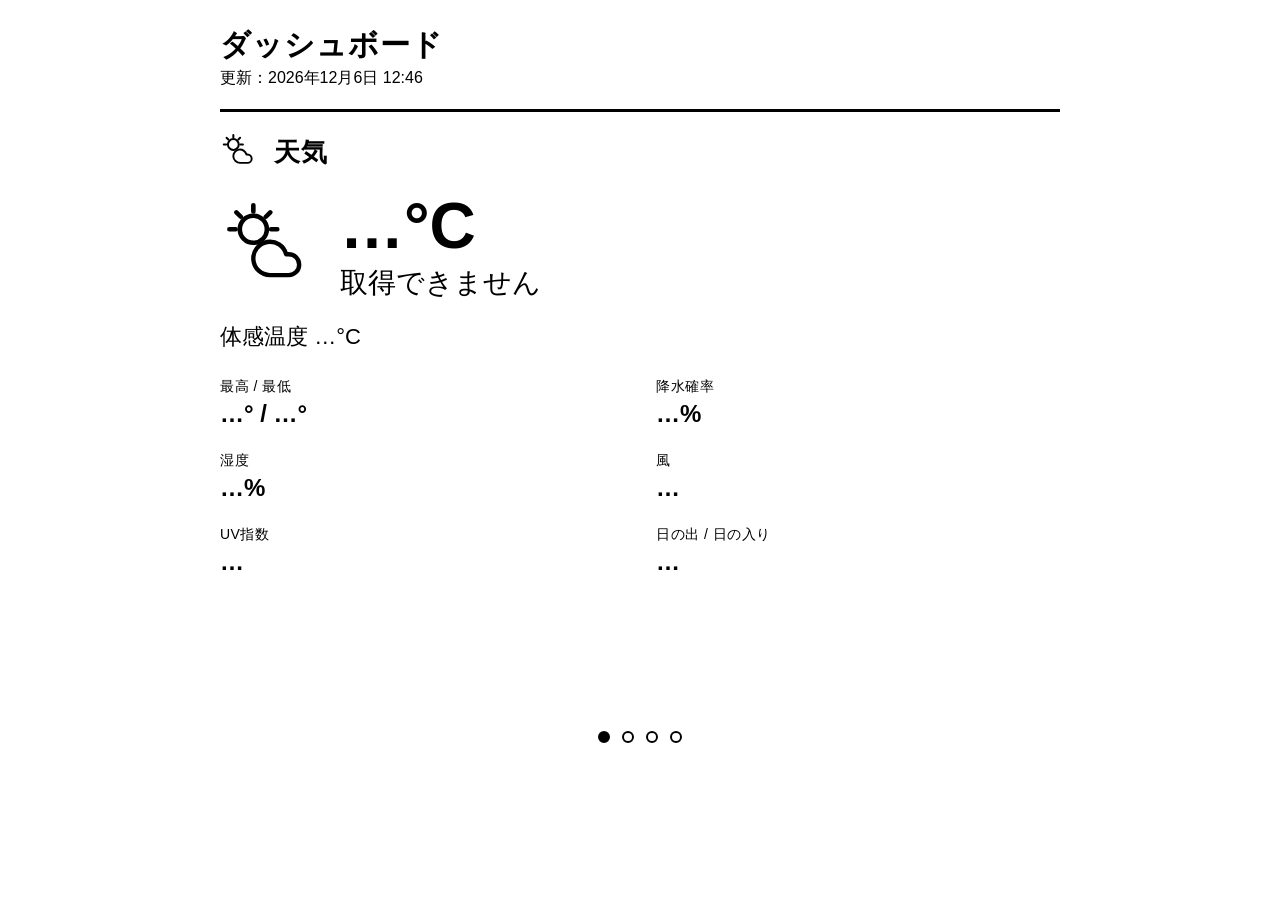
==== web/dashboard.html @ ea4fca91 "Only alert within a 5-10 min arrival window, not <=5 min A train under 5 min out isn't catchable any" ====
<!doctype html>
<html lang="ja">
<head>
  <meta charset="utf-8">
  <!-- Kindle Paperwhite (12th gen, 2024): 7" e-ink, 1264 x 1680 @ 300ppi, portrait -->
  <meta name="viewport" content="width=device-width, initial-scale=1, viewport-fit=cover">
  <title>ダッシュボード</title>
  <link rel="icon" href="data:image/svg+xml,%3Csvg xmlns='http://www.w3.org/2000/svg' viewBox='0 0 32 32'%3E%3Crect width='32' height='32' rx='4' fill='%23000'/%3E%3Crect x='6' y='7' width='8' height='8' rx='1.5' fill='none' stroke='%23fff' stroke-width='2'/%3E%3Cpath d='M18 9h9M18 13h9' stroke='%23fff' stroke-width='2' stroke-linecap='round'/%3E%3Cpath d='M18 20h9M18 24h9' stroke='%23fff' stroke-width='2' stroke-linecap='round'/%3E%3Cpath d='M6 21l2 2 4-5' fill='none' stroke='%23fff' stroke-width='2' stroke-linecap='round' stroke-linejoin='round'/%3E%3C/svg%3E">
  <style>
    /*
      E-ink first. No greys that matter, no colour, no animation, no reflow churn.
      Pure #000 on #fff, hairlines for structure, big type for a 300ppi panel read
      at arm's length. System sans only — the Kindle browser can't fetch web fonts.
    */
    :root {
      --ink: #000;
      --paper: #fff;
      --line: #000;
      --hair: #9a9a9a;      /* faint row dividers — dithers to a light dot pattern */
      --pad: 30px;
    }

    * { box-sizing: border-box; -webkit-tap-highlight-color: transparent; }

    html, body {
      margin: 0;
      background: var(--paper);
      color: var(--ink);
      font-family: "Helvetica Neue", Helvetica, Arial, "Liberation Sans", sans-serif;
      -webkit-font-smoothing: none;   /* crisper edges on e-ink */
      text-rendering: optimizeLegibility;
    }

    /* Page = the printed sheet inside a hard black frame, matching the mockup. */
    .sheet {
      max-width: 780px;
      margin: 0 auto;
      min-height: 100vh;
      padding: var(--pad) var(--pad) 20px;
      display: flex;
      flex-direction: column;
    }

    /* ---------- Masthead ---------- */
    .masthead h1 {
      margin: 0;
      font-size: 30px;
      line-height: 1;
      font-weight: 800;
      letter-spacing: 1px;
    }
    .masthead .updated {
      margin: 8px 0 0;
      font-size: 16px;
      font-weight: 400;
    }

    .rule { border: 0; border-top: 3px solid var(--line); margin: 20px 0; }

    /* Commute-mode alert: a train is due within 5 min. Inverted (black on
       white becomes white on black) so it reads as a distinct, urgent block
       even on e-ink's flat contrast, and sits above the rotating panels so
       it's visible no matter which of the two commute panels is showing. */
    .alert {
      display: flex; align-items: center; gap: 14px;
      background: var(--ink); color: var(--paper);
      padding: 14px 18px; margin: 0 0 20px;
      font-size: 22px; font-weight: 800;
    }
    .alert[hidden] { display: none; }
    .alert-badge {
      flex: none; font-size: 14px; font-weight: 800; letter-spacing: 1px;
      border: 1.5px solid var(--paper); border-radius: 4px; padding: 3px 8px;
    }

    /* ---------- Rotator: one full-width panel visible at a time ---------- */
    #panels { flex: 1 1 auto; position: relative; }
    .panel { display: none; }
    .panel.active {
      display: block;
      max-height: calc(100vh - 260px);
      overflow-y: auto;
      -webkit-overflow-scrolling: touch;
    }

    .panel-head {
      display: flex;
      align-items: center;
      gap: 14px;
      margin-bottom: 22px;
    }
    .panel-head .ico { width: 40px; height: 40px; flex: none; }
    .panel-head h2 {
      margin: 0;
      font-size: 26px;
      font-weight: 800;
      letter-spacing: .5px;
    }

    /* Weather */
    .weather { display: flex; align-items: center; gap: 20px; }
    .weather .big-ico { width: 100px; height: 100px; flex: none; }
    .weather .temp { font-size: 64px; font-weight: 800; line-height: 1; }
    .weather .cond { font-size: 28px; margin-top: 6px; }
    .wx-feels { font-size: 22px; margin-top: 20px; }

    .wx-grid {
      display: grid;
      grid-template-columns: 1fr 1fr;
      gap: 24px 32px;
      margin-top: 26px;
    }
    .wx-label { font-size: 14px; font-weight: 400; letter-spacing: .5px; }
    .wx-value { font-size: 24px; font-weight: 700; margin-top: 4px; }

    /* Train status */
    .lines { list-style: none; margin: 0; padding: 0; }
    .lines li { display: flex; gap: 16px; align-items: center; margin-bottom: 20px; }
    .lines li:last-child { margin-bottom: 0; }
    .marker { width: 30px; height: 30px; flex: none; display: block; }
    .line-name { font-size: 26px; line-height: 1.2; }
    .line-state { font-size: 20px; }

    /* Hatagaya next-trains board: big ETA first, like a real platform sign.
       Sized compactly (vs. the rest of the dashboard) so two directions x
       hatagayaTrainsMax rows fit one panel without scrolling — the Kindle
       has no practical way to scroll a static rotation panel. */
    .tgroup { margin-bottom: 14px; }
    .tgroup:last-child { margin-bottom: 0; }
    .tgroup-label {
      font-size: 15px; font-weight: 800; letter-spacing: 1px;
      padding-bottom: 3px; border-bottom: 2px solid var(--line);
      margin-bottom: 2px;
    }
    .trains { list-style: none; margin: 0; padding: 0; }
    .trains li {
      display: flex; align-items: baseline; gap: 16px;
      padding: 8px 0; border-top: 1px solid var(--hair);
    }
    .trains li:first-child { border-top: 0; }
    .trains .eta {
      flex: none; width: 62px;
      font-size: 26px; font-weight: 800; line-height: 1;
      font-variant-numeric: tabular-nums; text-align: right;
    }
    .trains .eta.now { font-size: 18px; }
    .trains .eta small { font-size: 14px; font-weight: 400; margin-left: 1px; }
    .trains .tinfo { flex: 1 1 auto; min-width: 0; }
    .trains .ttype { font-size: 19px; line-height: 1.2; }
    .trains .tmeta { font-size: 13px; margin-top: 2px; }
    /* Schedule-derived fallback rows (no live position data) — timetable
       estimate rather than a tracked train, set apart with italics. */
    .trains .tinfo.estimated { font-style: italic; opacity: 0.75; }

    /* Events */
    .events { list-style: none; margin: 0; padding: 0; }
    .events li { display: flex; gap: 18px; font-size: 26px; margin-bottom: 18px; align-items: baseline; }
    .events li:last-child { margin-bottom: 0; }
    .events .t { font-variant-numeric: tabular-nums; white-space: nowrap; }

    /* Trello cards due this week, merged into the events list below the
       calendar entries; a bordered badge instead of a clock time sets them
       apart from actual scheduled events. */
    .events .subhead {
      font-size: 16px; font-weight: 800; letter-spacing: 1px;
      border-top: 2px solid var(--line); margin: 22px 0 4px; padding-top: 14px;
    }
    .events .tag {
      flex: none; font-size: 14px; font-weight: 800; white-space: nowrap;
      border: 1.5px solid var(--line); border-radius: 4px; padding: 3px 8px;
    }
    .events .tag.due-today { background: var(--ink); color: var(--paper); }

    /* ---------- Rotation progress dots ---------- */
    .dots { display: flex; justify-content: center; gap: 12px; padding-top: 18px; }
    .dots span {
      width: 12px; height: 12px; border-radius: 50%;
      border: 2px solid var(--line);
      background: var(--paper);
    }
    .dots span.active { background: var(--ink); }

    /* ---------- Todo ---------- */
    .todo-head {
      display: flex;
      align-items: baseline;
      justify-content: space-between;
    }
    .todo-head h2 {
      margin: 0;
      font-size: 40px;
      font-weight: 800;
      letter-spacing: 1px;
    }
    .todo-head .count { font-size: 24px; font-variant-numeric: tabular-nums; }

    .todo { list-style: none; margin: 18px 0 0; padding: 0; }
    .todo li { border-top: 1px solid var(--hair); }
    .todo li:first-child { border-top: 0; }

    .todo .row {
      display: flex;
      align-items: center;
      gap: 26px;
      padding: 20px 4px;
      font-size: 26px;
    }

    /* Due-date badge at the end of a todo row. */
    .due {
      margin-left: auto;
      flex: none;
      font-size: 18px;
      font-variant-numeric: tabular-nums;
      white-space: nowrap;
      padding-left: 16px;
    }
    .due.overdue { font-weight: 800; }

    /* Fill remaining space so the frame reaches the bottom of the panel. */
    .spacer { flex: 1 1 auto; }

    /* Give the whole sheet a touch more room on the tall Kindle panel. */
    @media (min-aspect-ratio: 1/1) {
      .sheet { max-width: 900px; }
    }
  </style>
</head>
<body>
  <div class="sheet">

    <header class="masthead">
      <h1>ダッシュボード</h1>
      <p class="updated">更新：<span id="updated">&hellip;</span></p>
    </header>

    <hr class="rule">

    <div class="alert" id="commuteAlert" hidden>
      <span class="alert-badge">まもなく到着</span>
      <span id="commuteAlertText"></span>
    </div>

    <div id="panels">
      <!-- Weather -->
      <div class="panel active" data-commute="1">
        <div class="panel-head">
          <svg class="ico" viewBox="0 0 48 48" aria-hidden="true">
            <g stroke="#000" stroke-width="2.4" stroke-linecap="round" fill="none">
              <circle cx="16" cy="15" r="6.5" fill="#fff"/>
              <path d="M16 3.5V6.5M24.13 6.87 22 9M27.5 15H24.5M7.87 6.87 10 9M4.5 15H7.5"/>
            </g>
            <path d="M18 10h-1.26A8 8 0 1 0 9 20h9a5 5 0 0 0 0-10z"
                  transform="translate(15,17)"
                  fill="#fff" stroke="#000" stroke-width="2.3" stroke-linejoin="round"/>
          </svg>
          <h2>天気</h2>
        </div>
        <div class="weather">
          <svg class="big-ico" id="wx-icon" viewBox="0 0 48 48" aria-hidden="true">
            <g stroke="#000" stroke-width="2.2" stroke-linecap="round" fill="none">
              <circle cx="16" cy="15" r="6.5" fill="#fff"/>
              <path d="M16 3.5V6.5M24.13 6.87 22 9M27.5 15H24.5M7.87 6.87 10 9M4.5 15H7.5"/>
            </g>
            <path d="M18 10h-1.26A8 8 0 1 0 9 20h9a5 5 0 0 0 0-10z"
                  transform="translate(15,17)"
                  fill="#fff" stroke="#000" stroke-width="2.1" stroke-linejoin="round"/>
          </svg>
          <div>
            <div class="temp"><span id="wx-temp">&hellip;</span>&deg;C</div>
            <div class="cond" id="wx-cond">&hellip;</div>
          </div>
        </div>
        <div class="wx-feels">体感温度 <span id="wx-feels">&hellip;</span>&deg;C</div>
        <div class="wx-grid">
          <div class="wx-stat">
            <div class="wx-label">最高 / 最低</div>
            <div class="wx-value"><span id="wx-high">&hellip;</span>&deg; / <span id="wx-low">&hellip;</span>&deg;</div>
          </div>
          <div class="wx-stat">
            <div class="wx-label">降水確率</div>
            <div class="wx-value"><span id="wx-precip">&hellip;</span>%</div>
          </div>
          <div class="wx-stat">
            <div class="wx-label">湿度</div>
            <div class="wx-value"><span id="wx-humidity">&hellip;</span>%</div>
          </div>
          <div class="wx-stat">
            <div class="wx-label">風</div>
            <div class="wx-value" id="wx-wind">&hellip;</div>
          </div>
          <div class="wx-stat">
            <div class="wx-label">UV指数</div>
            <div class="wx-value" id="wx-uv">&hellip;</div>
          </div>
          <div class="wx-stat">
            <div class="wx-label">日の出 / 日の入り</div>
            <div class="wx-value" id="wx-sun">&hellip;</div>
          </div>
        </div>
      </div>

      <!-- Train status -->
      <div class="panel">
        <div class="panel-head">
          <svg class="ico" viewBox="0 0 48 48" aria-hidden="true">
            <rect x="12" y="6" width="24" height="26" rx="6" fill="none" stroke="#000" stroke-width="2.5"/>
            <rect x="16" y="11" width="16" height="9" rx="2" fill="#000"/>
            <circle cx="19" cy="26" r="2.4" fill="#000"/>
            <circle cx="29" cy="26" r="2.4" fill="#000"/>
            <path d="M17 33l-4 8M31 33l4 8" stroke="#000" stroke-width="2.5" stroke-linecap="round"/>
          </svg>
          <h2>運行情報</h2>
        </div>
        <ul class="lines" id="linesList">
          <li><div class="line-name">読み込み中&hellip;</div></li>
        </ul>
      </div>

      <!-- Hatagaya next train (derived from the Keio feed above) -->
      <div class="panel" data-commute="1">
        <div class="panel-head">
          <svg class="ico" viewBox="0 0 48 48" aria-hidden="true">
            <rect x="12" y="6" width="24" height="26" rx="6" fill="none" stroke="#000" stroke-width="2.5"/>
            <rect x="16" y="11" width="16" height="9" rx="2" fill="#000"/>
            <circle cx="19" cy="26" r="2.4" fill="#000"/>
            <circle cx="29" cy="26" r="2.4" fill="#000"/>
            <path d="M17 33l-4 8M31 33l4 8" stroke="#000" stroke-width="2.5" stroke-linecap="round"/>
          </svg>
          <h2>幡ヶ谷 次の電車</h2>
        </div>
        <div id="hatagayaList">
          <div class="line-name">読み込み中&hellip;</div>
        </div>
      </div>

      <!-- Events -->
      <div class="panel">
        <div class="panel-head">
          <svg class="ico" viewBox="0 0 48 48" aria-hidden="true">
            <rect x="6" y="9" width="36" height="33" rx="4" fill="none" stroke="#000" stroke-width="2.5"/>
            <path d="M6 18h36" stroke="#000" stroke-width="2.5"/>
            <path d="M15 5v8M33 5v8" stroke="#000" stroke-width="2.5" stroke-linecap="round"/>
            <g fill="#000">
              <rect x="13" y="24" width="4" height="4"/><rect x="22" y="24" width="4" height="4"/><rect x="31" y="24" width="4" height="4"/>
              <rect x="13" y="32" width="4" height="4"/><rect x="22" y="32" width="4" height="4"/><rect x="31" y="32" width="4" height="4"/>
            </g>
          </svg>
          <h2>今日の予定・タスク</h2>
        </div>
        <ul class="events" id="eventsList">
          <li><span>読み込み中&hellip;</span></li>
        </ul>
      </div>

      <!-- Todo (paginated, 5 per panel — filled in by JS) -->
      <div id="todoPanels"></div>
    </div>

    <div class="dots" id="dots"></div>

    <div class="spacer"></div>
  </div>

  <script>
    (function () {
      var REFRESH_MS = 5 * 60 * 1000; // e-ink panel: no need to poll fast
      var TODO_REFRESH_MS = 30 * 60 * 1000; // Trello: refresh on its own slower cadence, or on tap

      function el(tag, cls, html) {
        var e = document.createElement(tag);
        if (cls) e.className = cls;
        if (html !== undefined) e.innerHTML = html;
        return e;
      }

      // The server's clock (pinned to Asia/Tokyo — see main.go's /api/now),
      // not the Kindle's own — its clock/timezone can't be trusted. Falls
      // back to the local clock only if the fetch itself fails, so the
      // dashboard still renders something rather than going blank.
      var serverNow = new Date();

      // commuteMode mirrors main.go's inCommuteWindow: weekdays 11:00-13:30
      // server time. Computed server-side (not from the Kindle's clock) for
      // the same reason serverNow is — see /api/now. While active, the
      // rotator is restricted to just the weather + next-train panels.
      var commuteMode = false;

      // buildID identifies the server process currently running (see
      // main.go) — it changes on every deploy (a restart). The Kindle tab
      // stays open on this same static page indefinitely otherwise, so a
      // rebuilt backend/frontend would never actually reach it without this:
      // once the id we polled with differs from the one this page loaded
      // with, hard-reload to pick up the new HTML/JS/assets.
      var buildID = null;
      function loadServerNow() {
        return fetch('/api/now').then(function (r) { return r.json(); }).then(function (d) {
          if (buildID === null) {
            buildID = d.buildID;
          } else if (d.buildID && d.buildID !== buildID) {
            location.reload();
            return;
          }
          serverNow = new Date(d.now);
          var wasCommute = commuteMode;
          commuteMode = !!d.commuteMode;
          if (commuteMode !== wasCommute) {
            refreshRotationTargets();
            if (!commuteMode) hideCommuteAlert();
          }
        }).catch(function () { /* keep the previous serverNow / local fallback */ });
      }

      function setUpdated() {
        document.getElementById('updated').textContent =
          serverNow.toLocaleString('ja-JP', {
            year: 'numeric', month: 'long', day: 'numeric',
            hour: '2-digit', minute: '2-digit',
            timeZone: 'Asia/Tokyo'
          });
      }

      // ---- Weather ----
      // Each fragment below is drawn in a 48x48 viewBox to match the panel
      // markup that used to be hardcoded here (a static sun-behind-cloud
      // icon that never changed regardless of actual conditions).
      var WX_SUN_SMALL = '<g stroke="#000" stroke-width="2.2" stroke-linecap="round" fill="none">' +
        '<circle cx="16" cy="15" r="6.5" fill="#fff"/>' +
        '<path d="M16 3.5V6.5M24.13 6.87 22 9M27.5 15H24.5M7.87 6.87 10 9M4.5 15H7.5"/></g>';
      var WX_SUN_BIG = '<g stroke="#000" stroke-width="2.4" stroke-linecap="round" fill="none">' +
        '<circle cx="24" cy="24" r="10" fill="#fff"/>' +
        '<path d="M24 4v6M24 38v6M4 24h6M38 24h6M9.5 9.5l4.2 4.2M34.3 34.3l4.2 4.2M9.5 38.5l4.2-4.2M34.3 13.7l4.2-4.2"/></g>';
      var WX_CLOUD_SMALL = '<path d="M18 10h-1.26A8 8 0 1 0 9 20h9a5 5 0 0 0 0-10z" ' +
        'transform="translate(15,17)" fill="#fff" stroke="#000" stroke-width="2.1" stroke-linejoin="round"/>';
      var WX_CLOUD_BIG = '<path d="M18 10h-1.26A8 8 0 1 0 9 20h9a5 5 0 0 0 0-10z" ' +
        'transform="translate(7,13) scale(1.35)" fill="#fff" stroke="#000" stroke-width="1.7" stroke-linejoin="round"/>';
      var WX_RAIN = '<g stroke="#000" stroke-width="2.4" stroke-linecap="round">' +
        '<path d="M17 38l3 6M25 38l3 6M33 38l3 6"/></g>';
      var WX_SNOW = '<g stroke="#000" stroke-width="2.2" stroke-linecap="round">' +
        '<path d="M17 39v6M14 42h6M25 39v6M22 42h6M33 39v6M30 42h6"/></g>';
      var WX_FOG = '<g stroke="#000" stroke-width="2.4" stroke-linecap="round">' +
        '<path d="M9 40h13M27 40h13M13 46h22"/></g>';
      var WX_THUNDER = '<path d="M26 36l-6 8h4l-6 4l10-8h-4l6-4z" fill="#000" stroke="#000" stroke-width="1.2" stroke-linejoin="round"/>';

      function weatherIconMarkup(icon) {
        switch (icon) {
          case 'clear': return WX_SUN_BIG;
          case 'cloudy': return WX_CLOUD_BIG;
          case 'fog': return WX_CLOUD_SMALL + WX_FOG;
          case 'rain': return WX_CLOUD_SMALL + WX_RAIN;
          case 'snow': return WX_CLOUD_SMALL + WX_SNOW;
          case 'thunder': return WX_CLOUD_SMALL + WX_THUNDER;
          case 'partly-cloudy':
          default: return WX_SUN_SMALL + WX_CLOUD_SMALL;
        }
      }

      function loadWeather() {
        fetch('/api/weather').then(function (r) { return r.json(); }).then(function (w) {
          if (w.error) throw new Error(w.error);
          document.getElementById('wx-icon').innerHTML = weatherIconMarkup(w.icon);
          document.getElementById('wx-temp').textContent = Math.round(w.tempC);
          document.getElementById('wx-cond').textContent = w.condition;
          document.getElementById('wx-feels').textContent = Math.round(w.feelsLikeC);
          document.getElementById('wx-high').textContent = Math.round(w.highC);
          document.getElementById('wx-low').textContent = Math.round(w.lowC);
          document.getElementById('wx-precip').textContent = w.precipPct;
          document.getElementById('wx-humidity').textContent = w.humidityPct;
          document.getElementById('wx-wind').textContent = Math.round(w.windKph) + ' km/h ' + w.windDir;
          document.getElementById('wx-uv').textContent = w.uvIndex.toFixed(1);
          document.getElementById('wx-sun').textContent = w.sunrise + ' / ' + w.sunset;
        }).catch(function () {
          document.getElementById('wx-cond').textContent = '取得できません';
        });
      }

      // ---- Train status (Keio's own feed + other operators via /api/lines) ----
      // Icons are JR East's own status set (traininfo.jreast.co.jp/train_info/
      // kanto.aspx: ico_info_{normal,delay,adjust,info,direct}.svg) so
      // severity reads the same way here as on their site — green circle,
      // orange triangle, red X, orange "!", grey through-service-cut arrow —
      // rather than collapsing every non-normal level into one icon. Keio/
      // Toei only ever report "stop" (full suspension, no JR-style "adjust"
      // vs "stopdirect" distinction), so it maps to the same red X as JR's
      // "adjust".
      var LINE_STATUS_ICON = {
        normal: './img/normal.svg',
        delay: './img/delay.svg',
        adjust: './img/adjust.svg',
        stop: './img/adjust.svg',
        stopdirect: './img/direct.svg',
        info: './img/info.svg',
        error: './img/info.svg'
      };
      function loadLines() {
        fetch('/api/lines').then(function (r) { return r.json(); }).then(function (lines) {
          var ul = document.getElementById('linesList');
          ul.innerHTML = '';
          (lines || []).forEach(function (s) {
            var icon = LINE_STATUS_ICON[s.level] || './img/info.svg';
            var li = el('li');
            var img = el('img', 'marker');
            img.src = icon; img.width = 22; img.height = 22;
            li.appendChild(img);
            li.appendChild(el('div', null,
              '<div class="line-name">' + s.name + '</div>' +
              '<div class="line-state">' + (s.text || '不明') + '</div>'));
            ul.appendChild(li);
          });
        }).catch(function () {
          document.getElementById('linesList').innerHTML = '<li><div class="line-name">取得できません</div></li>';
        });
      }

      // ---- Commute-mode "arriving soon" alert ----
      // Fires only during commuteMode, off the same /api/hatagaya payload
      // the next-train panel renders. "予定" rows are schedule-derived
      // estimates (no live position), too rough to page-worthy alert on —
      // only live-tracked trains (接近中/到着) count. The window is 5-10 min
      // out — enough of a heads-up to leave, not so early it's noise, and
      // it stops once the train drops under 5 min (no point alerting on a
      // train you can no longer catch anyway).
      var COMMUTE_ALERT_ETA_MIN_LOW = 5;
      var COMMUTE_ALERT_ETA_MIN_HIGH = 10;
      function hideCommuteAlert() {
        document.getElementById('commuteAlert').hidden = true;
      }
      // Only the up direction toward the Toei Shinjuku Line / Motoyawata is
      // relevant to this alert — down trains (e.g. 笹塚行) never trigger it,
      // and within up, only through-service trains count (destination
      // mentions 都営新宿線, or the through terminus 本八幡); Hatagaya's up
      // direction also carries trains that just terminate at Keio's own
      // Shinjuku (新線新宿/京王線新宿), which don't.
      function isNotifiableUpTrain(t) {
        return t.destination.indexOf('都営新宿線') !== -1 || t.destination.indexOf('本八幡') !== -1;
      }
      function updateCommuteAlert(nt) {
        if (!commuteMode) { hideCommuteAlert(); return; }
        var soonest = null;
        (nt.up || []).forEach(function (t) {
          if (t.status === '予定') return;
          if (t.etaMin < COMMUTE_ALERT_ETA_MIN_LOW || t.etaMin > COMMUTE_ALERT_ETA_MIN_HIGH) return;
          if (!isNotifiableUpTrain(t)) return;
          if (!soonest || t.etaMin < soonest.etaMin) soonest = t;
        });
        if (!soonest) { hideCommuteAlert(); return; }
        var etaText = soonest.etaMin + '分後';
        document.getElementById('commuteAlertText').textContent =
          '上り ' + soonest.destination + '行 ' + etaText;
        document.getElementById('commuteAlert').hidden = false;
      }

      // ---- Hatagaya next trains (derived from the Keio feed — see hatagaya.go) ----
      // Rendered like a platform board: a big ETA number leads each row so
      // the soonest train is readable at a glance, with type/destination/
      // delay as secondary text beside it.
      function loadHatagaya() {
        fetch('/api/hatagaya').then(function (r) { return r.json(); }).then(function (nt) {
          nt = nt || {};
          updateCommuteAlert(nt);
          var wrap = document.getElementById('hatagayaList');
          wrap.innerHTML = '';
          [['up', '上り'], ['down', '下り']].forEach(function (pair) {
            var list = nt[pair[0]] || [];
            var grp = el('div', 'tgroup');
            grp.appendChild(el('div', 'tgroup-label', pair[1]));
            var ul = el('ul', 'trains');
            if (list.length === 0) {
              ul.appendChild(el('li', null,
                '<div class="tinfo"><div class="ttype">情報なし</div></div>'));
            } else {
              list.forEach(function (t) {
                var arriving = t.status === '到着';
                var eta = el('div', 'eta' + (arriving ? ' now' : ''),
                  arriving ? '到着' : t.etaMin + '<small>分</small>');
                var meta = t.status + (t.delayMin > 0 ? ' &middot; ' + t.delayMin + '分遅れ' : '');
                // Schedule-derived fallback entries (status "予定") carry no
                // train-type detail — omit the leading space that'd leave.
                var typePrefix = t.typeName ? t.typeName + ' ' : '';
                var info = el('div', 'tinfo' + (t.status === '予定' ? ' estimated' : ''),
                  '<div class="ttype">' + typePrefix + t.destination + '行</div>' +
                  '<div class="tmeta">' + meta + '</div>');
                var li = el('li');
                li.appendChild(eta);
                li.appendChild(info);
                ul.appendChild(li);
              });
            }
            grp.appendChild(ul);
            wrap.appendChild(grp);
          });
        }).catch(function () {
          document.getElementById('hatagayaList').innerHTML = '<div class="line-name">取得できません</div>';
        });
      }

      // ---- Today's events (Google Calendar) + Trello cards due this week ----
      // "This week" is a forward-looking rolling window: due today through
      // 6 days out. Deliberately excludes already-overdue cards — those
      // stay visible in the main Trello panels (sorted to the front there)
      // rather than cluttering this planning view indefinitely.
      function daysUntil(iso) {
        var due = new Date(iso);
        var dueDay = new Date(due.getFullYear(), due.getMonth(), due.getDate());
        var today = new Date(serverNow.getFullYear(), serverNow.getMonth(), serverNow.getDate());
        return Math.round((dueDay - today) / 86400000);
      }

      function loadEvents() {
        Promise.all([
          fetch('/api/events').then(function (r) { return r.json(); }).catch(function () { return null; }),
          fetch('/api/todos').then(function (r) { return r.json(); }).catch(function () { return null; })
        ]).then(function (results) {
          var events = results[0];
          var todos = results[1];
          var ul = document.getElementById('eventsList');
          ul.innerHTML = '';

          var hasEvents = Array.isArray(events) && events.length > 0;
          if (!hasEvents) {
            ul.appendChild(el('li', null, '<span>本日の予定はありません</span>'));
          } else {
            events.forEach(function (ev) {
              var li = el('li');
              li.appendChild(el('span', 't', ev.allDay ? '終日' : ev.time));
              li.appendChild(el('span', null, ev.title));
              ul.appendChild(li);
            });
          }

          var dueSoon = (Array.isArray(todos) ? todos : [])
            .filter(function (t) {
              if (!t.dueISO) return false;
              var days = daysUntil(t.dueISO);
              return days >= 0 && days <= 6;
            });
          if (dueSoon.length > 0) {
            ul.appendChild(el('li', 'subhead', '今週締め切りのタスク'));
            dueSoon.forEach(function (t) {
              var days = daysUntil(t.dueISO);
              var tagCls = 'tag' + (days === 0 ? ' due-today' : '');
              var li = el('li');
              li.appendChild(el('span', tagCls, t.due));
              li.appendChild(el('span', null, t.text));
              ul.appendChild(li);
            });
          }
        }).catch(function () {
          document.getElementById('eventsList').innerHTML = '<li><span>取得できません</span></li>';
        });
      }

      // ---- Todos (read-only view of a Trello board — see trello.go) ----
      // Paginated 5-per-panel: each page becomes its own .panel in the
      // rotation, so a long board doesn't cram everything onto one screen.
      var TODO_PAGE_SIZE = 5;

      function renderTodos(items) {
        var wrap = document.getElementById('todoPanels');
        wrap.innerHTML = '';
        var pages = Math.max(1, Math.ceil(items.length / TODO_PAGE_SIZE));

        for (var p = 0; p < pages; p++) {
          var chunk = items.slice(p * TODO_PAGE_SIZE, p * TODO_PAGE_SIZE + TODO_PAGE_SIZE);
          var panel = el('div', 'panel');

          var head = el('div', 'todo-head');
          head.appendChild(el('h2', null, '今日のタスク'));
          var countLabel = pages > 1
            ? (p + 1) + ' / ' + pages + ' ページ &middot; タスク' + items.length + '件'
            : 'タスク' + items.length + '件';
          head.appendChild(el('div', 'count', countLabel));
          panel.appendChild(head);

          var ul = el('ul', 'todo');
          if (chunk.length === 0) {
            ul.appendChild(el('li', null, '<div class="row"><span class="txt">タスクはありません</span></div>'));
          } else {
            chunk.forEach(function (t) {
              var li = el('li');
              var row = el('div', 'row');
              row.appendChild(el('span', 'txt', t.text));
              var badge = [t.list, t.due].filter(Boolean).join(' · ');
              if (badge) {
                row.appendChild(el('span', 'due' + (t.overdue ? ' overdue' : ''), badge));
              }
              li.appendChild(row);
              ul.appendChild(li);
            });
          }
          panel.appendChild(ul);
          wrap.appendChild(panel);
        }

        refreshRotationTargets();
      }

      // renderTodos rebuilds every todo-page .panel from scratch, which
      // would knock out whatever panel is currently active (e.g. right
      // after a tap navigates into a todo page). Skip the rebuild when the
      // data hasn't actually changed so navigation isn't disturbed.
      var lastTodosJSON = null;
      function loadTodos() {
        return fetch('/api/todos').then(function (r) { return r.json(); }).then(function (items) {
          var json = JSON.stringify(items);
          if (json === lastTodosJSON) return;
          lastTodosJSON = json;
          renderTodos(items);
        });
      }

      function loadAll() {
        loadServerNow().then(function () {
          setUpdated();
          loadEvents();
        });
        loadWeather();
        loadLines();
        loadHatagaya();
      }

      // ---- Rotator: cycle through panels full-width, one at a time.
      // E-ink flashes on every redraw, so this is deliberately slow.
      // Todo panels are rebuilt on every refresh (page count can change),
      // so the target list is recomputed rather than captured once. ----
      var ROTATE_MS = 25 * 1000;
      var dotsEl = document.getElementById('dots');
      var panels = [];
      var dots = [];
      var panelIndex = 0;

      function showPanel(i) {
        panels.forEach(function (p, pi) { p.classList.toggle('active', pi === i); });
        dots.forEach(function (d, di) { d.classList.toggle('active', di === i); });
      }

      function refreshRotationTargets() {
        var wasActive = panels[panelIndex];
        var all = Array.prototype.slice.call(document.querySelectorAll('.panel'));
        // Commute mode: weekdays 11:00-13:30 server time (main.go's
        // inCommuteWindow) — restrict the rotation to just the two panels
        // marked data-commute (weather + Hatagaya next-train), dropping
        // 運行情報/events/todo out of the cycle until the window ends.
        panels = commuteMode ? all.filter(function (p) { return p.dataset.commute === '1'; }) : all;
        // Panels dropped by the filter above may still carry .active from
        // before the mode switch — clear it so they don't render behind/
        // alongside whichever commute panel is now current.
        all.forEach(function (p) { if (panels.indexOf(p) === -1) p.classList.remove('active'); });
        dotsEl.innerHTML = '';
        panels.forEach(function () { dotsEl.appendChild(el('span')); });
        dots = Array.prototype.slice.call(dotsEl.children);
        var idx = panels.indexOf(wasActive);
        panelIndex = idx >= 0 ? idx : 0;
        showPanel(panelIndex);
      }

      var rotateTimer;
      function nextPanel() {
        panelIndex = (panelIndex + 1) % panels.length;
        showPanel(panelIndex);
      }
      function startRotation() {
        clearInterval(rotateTimer);
        rotateTimer = setInterval(nextPanel, ROTATE_MS);
      }

      refreshRotationTargets();
      startRotation();

      // Tap/click anywhere to advance immediately, restart the auto-rotate
      // timer from there, and force a fresh Trello pull (so checking a card
      // off on your phone shows up right away instead of waiting 30 min).
      document.body.addEventListener('click', function () {
        nextPanel();
        startRotation();
        loadTodos();
      });

      loadAll();
      setInterval(loadAll, REFRESH_MS);

      loadTodos();
      setInterval(loadTodos, TODO_REFRESH_MS);

      // Faster side-channel than the 5-minute REFRESH_MS, for two things
      // that shouldn't wait that long: detecting a new deploy (buildID, in
      // loadServerNow) at any time of day, and — only during commute mode —
      // a train crossing the 5-minute alert threshold or the 11:00/13:30
      // window boundary. Both endpoints are cheap (server-cached at 30s
      // already).
      var FAST_MS = 30 * 1000;
      setInterval(function () {
        loadServerNow();
        if (commuteMode) loadHatagaya();
      }, FAST_MS);
    })();
  </script>
</body>
</html>
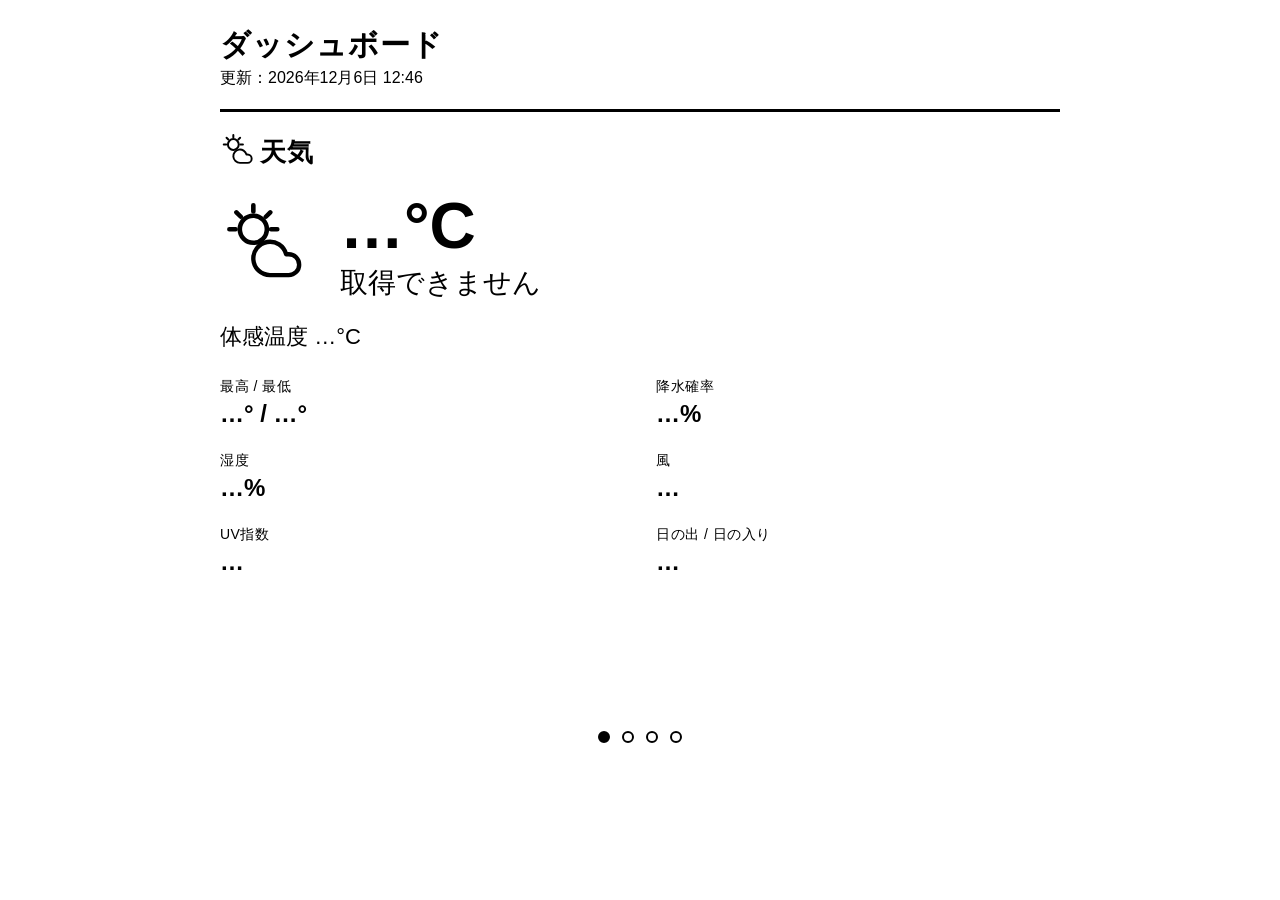
==== commit 954daa66: "Replace remaining flex gap usages with margin, same Kindle fix Same old-WebKit gap issue as the rota" ====
--- a/web/dashboard.html
+++ b/web/dashboard.html
@@ -62,11 +62,12 @@
        even on e-ink's flat contrast, and sits above the rotating panels so
        it's visible no matter which of the two commute panels is showing. */
     .alert {
-      display: flex; align-items: center; gap: 14px;
+      display: flex; align-items: center;
       background: var(--ink); color: var(--paper);
       padding: 14px 18px; margin: 0 0 20px;
       font-size: 22px; font-weight: 800;
     }
+    .alert > * + * { margin-left: 14px; }
     .alert[hidden] { display: none; }
     .alert-badge {
       flex: none; font-size: 14px; font-weight: 800; letter-spacing: 1px;
@@ -86,9 +87,9 @@
     .panel-head {
       display: flex;
       align-items: center;
-      gap: 14px;
       margin-bottom: 22px;
     }
+    .panel-head > * + * { margin-left: 14px; }
     .panel-head .ico { width: 40px; height: 40px; flex: none; }
     .panel-head h2 {
       margin: 0;
@@ -98,7 +99,8 @@
     }
 
     /* Weather */
-    .weather { display: flex; align-items: center; gap: 20px; }
+    .weather { display: flex; align-items: center; }
+    .weather > * + * { margin-left: 20px; }
     .weather .big-ico { width: 100px; height: 100px; flex: none; }
     .weather .temp { font-size: 64px; font-weight: 800; line-height: 1; }
     .weather .cond { font-size: 28px; margin-top: 6px; }
@@ -115,7 +117,8 @@
 
     /* Train status */
     .lines { list-style: none; margin: 0; padding: 0; }
-    .lines li { display: flex; gap: 16px; align-items: center; margin-bottom: 20px; }
+    .lines li { display: flex; align-items: center; margin-bottom: 20px; }
+    .lines li > * + * { margin-left: 16px; }
     .lines li:last-child { margin-bottom: 0; }
     .marker { width: 30px; height: 30px; flex: none; display: block; }
     .line-name { font-size: 26px; line-height: 1.2; }
@@ -134,9 +137,10 @@
     }
     .trains { list-style: none; margin: 0; padding: 0; }
     .trains li {
-      display: flex; align-items: baseline; gap: 16px;
+      display: flex; align-items: baseline;
       padding: 8px 0; border-top: 1px solid var(--hair);
     }
+    .trains li > * + * { margin-left: 16px; }
     .trains li:first-child { border-top: 0; }
     .trains .eta {
       flex: none; width: 62px;
@@ -154,7 +158,8 @@
 
     /* Events */
     .events { list-style: none; margin: 0; padding: 0; }
-    .events li { display: flex; gap: 18px; font-size: 26px; margin-bottom: 18px; align-items: baseline; }
+    .events li { display: flex; font-size: 26px; margin-bottom: 18px; align-items: baseline; }
+    .events li > * + * { margin-left: 18px; }
     .events li:last-child { margin-bottom: 0; }
     .events .t { font-variant-numeric: tabular-nums; white-space: nowrap; }
 
@@ -172,11 +177,14 @@
     .events .tag.due-today { background: var(--ink); color: var(--paper); }
 
     /* ---------- Rotation progress dots ---------- */
-    .dots { display: flex; justify-content: center; gap: 12px; padding-top: 18px; }
+    /* margin, not flex `gap` — the Kindle browser's old WebKit doesn't
+       support gap on flex containers, so the dots would render touching. */
+    .dots { display: flex; justify-content: center; padding-top: 18px; }
     .dots span {
       width: 12px; height: 12px; border-radius: 50%;
       border: 2px solid var(--line);
       background: var(--paper);
+      margin: 0 6px;
     }
     .dots span.active { background: var(--ink); }
 
@@ -201,14 +209,18 @@
     .todo .row {
       display: flex;
       align-items: center;
-      gap: 26px;
       padding: 20px 4px;
       font-size: 26px;
     }
-
-    /* Due-date badge at the end of a todo row. */
+    .todo .row > * + * { margin-left: 26px; }
+
+    /* Due-date badge at the end of a todo row. margin-left: auto (pushing it
+       to the row's right edge) needs to win over the `.todo .row > * + *`
+       spacing rule above, hence the more specific selector here. */
+    .todo .row .due {
+      margin-left: auto;
+    }
     .due {
-      margin-left: auto;
       flex: none;
       font-size: 18px;
       font-variant-numeric: tabular-nums;
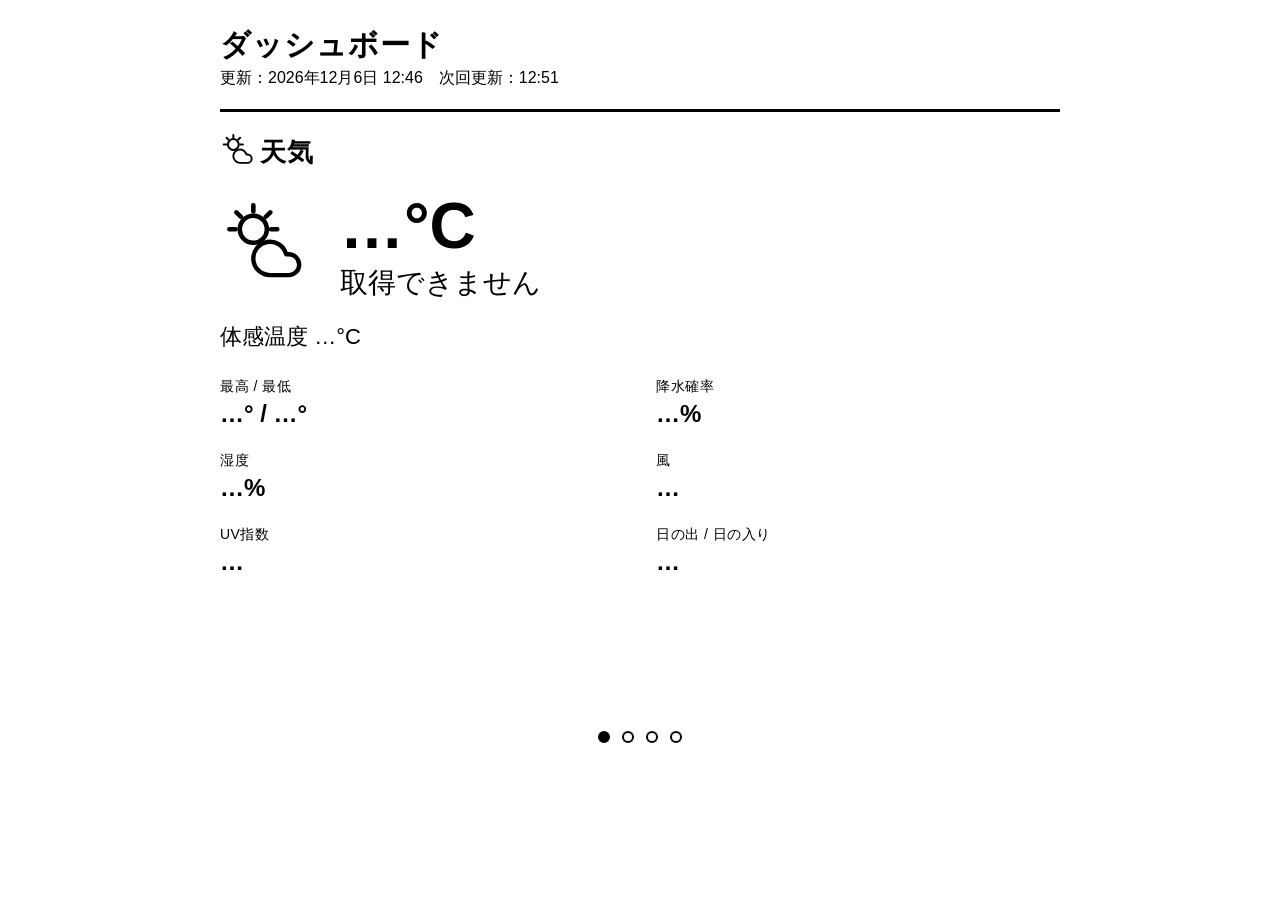
==== commit a08c7cbf: "Show next scheduled update time alongside the last-updated timestamp Next update = serverNow + REFRE" ====
--- a/web/dashboard.html
+++ b/web/dashboard.html
@@ -243,7 +243,7 @@
 
     <header class="masthead">
       <h1>ダッシュボード</h1>
-      <p class="updated">更新：<span id="updated">&hellip;</span></p>
+      <p class="updated">更新：<span id="updated">&hellip;</span>　次回更新：<span id="nextUpdated">&hellip;</span></p>
     </header>
 
     <hr class="rule">
@@ -430,6 +430,14 @@
             hour: '2-digit', minute: '2-digit',
             timeZone: 'Asia/Tokyo'
           });
+        // loadAll() (which calls setUpdated) runs every REFRESH_MS off this
+        // same serverNow, so the next call lands this far after it.
+        var nextUpdate = new Date(serverNow.getTime() + REFRESH_MS);
+        document.getElementById('nextUpdated').textContent =
+          nextUpdate.toLocaleString('ja-JP', {
+            hour: '2-digit', minute: '2-digit',
+            timeZone: 'Asia/Tokyo'
+          });
       }
 
       // ---- Weather ----
